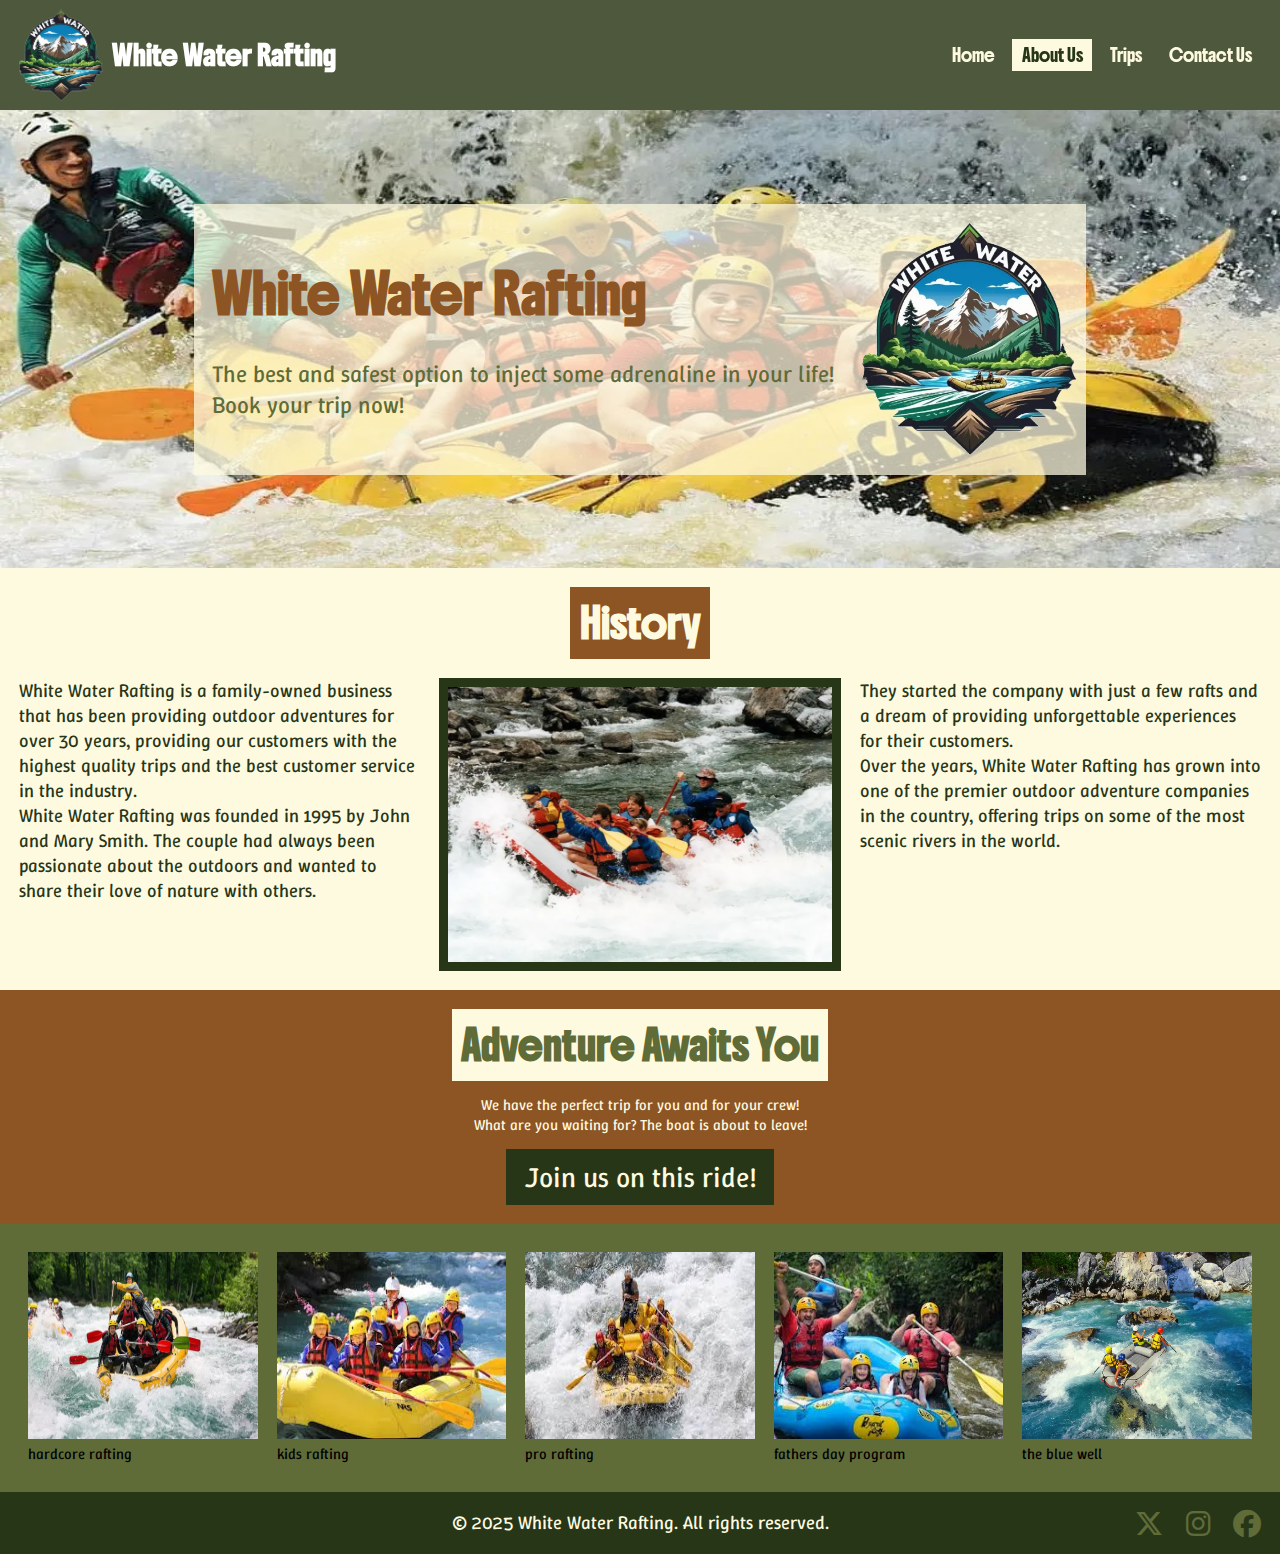
==== wwr/about.html @ 1c74c8d3 "added figure tag and changed css" ====
<!DOCTYPE html>
<html lang="en-US">

<head>
    <meta charset="UTF-8">
    <meta name="viewport" content="width=device-width, initial-scale=1.0">
    <title>About Us | White Water Rafting</title>

    <meta name="description" content="White Water Rafting company history.">
    <meta name="author" content="João Guilherme Aguiar Moreira">


    <link rel="preconnect" href="https://fonts.googleapis.com">
    <link rel="preconnect" href="https://fonts.gstatic.com" crossorigin>
    <link href="https://fonts.googleapis.com/css2?family=Boldonse&display=swap" rel="stylesheet">
    <link
        href="https://fonts.googleapis.com/css2?family=Boldonse&family=Winky+Sans:ital,wght@0,300..900;1,300..900&display=swap"
        rel="stylesheet">

    <link rel="stylesheet" href="https://cdnjs.cloudflare.com/ajax/libs/font-awesome/6.7.2/css/all.min.css" />

    <link rel="stylesheet" href="styles/rafting.css">
    <!-- <link rel="stylesheet" href="styles/style.css"> -->
</head>

<body>
    <header>
        <img src="./images/logo.webp" alt="White Water Rafting company logo" class="logo">
        <h1>White Water Rafting</h1>

        <nav>
            <a href="index.html">Home</a>
            <a href="about.html" class="active">About Us</a>
            <a href="trips.html">Trips</a>
            <a href="contact.html">Contact Us</a>
        </nav>
    </header>

    <main>
        <div id="hero">

            <img src="./images/hero.jpg" alt="White Water Rafting company logo">

            <div>
                <article>
                    <h2>White Water Rafting</h2>
                    <p>The best and safest option to inject some adrenaline in your life! <br> Book your trip now!</p>
                    <img src="./images/logo.webp" alt="White Water Rafting company logo">
                </article>
            </div>
        </div>

        <section id="history">
            <h2>History</h2>

            <p>White Water Rafting is a family-owned business that has been providing outdoor adventures for over
                30 years, providing our customers with the highest quality trips and the best customer service in
                the industry. <br>
                White Water Rafting was founded in 1995 by John and Mary Smith. The couple had always been
                passionate about the outdoors and wanted to share their love of nature with others.
            </p>
            <img src="./images/rafting_1995.webp" alt="First ride of the company.">
            <p>They started the company with just a few rafts and a dream of providing unforgettable experiences for
                their customers. <br>Over the years, White Water Rafting has grown into one of the premier outdoor
                adventure companies in the country, offering trips on some of the most scenic rivers in the world.</p>

        </section>

        <section id="cta">
            <div id="text">
                <h3>Adventure Awaits You</h3>
                <p>We have the perfect trip for you and for your crew! <br>
                    What are you waiting for? The boat is about to leave!
                </p>

                <button>Join us on this ride! </button>
            </div>

            <div id="images">
                <figure>
                    <img src="./images/rafting-01.webp" alt="hardcore rafting">
                    <figcaption>hardcore rafting</figcaption>
                </figure>

                <figure>
                    <img src="./images/rafting-02.webp" alt="kids rafting">
                    <figcaption>kids rafting</figcaption>
                </figure>

                <figure>
                    <img src="./images/rafting-03.jpg" alt="pro rafting">
                    <figcaption>pro rafting</figcaption>
                </figure>

                <figure>
                    <img src="./images/rafting-04.jpg" alt="fathers day program">
                    <figcaption>fathers day program</figcaption>
                </figure>
                
                <figure>
                    <img src="./images/rafting-05.jpg" alt="the blue well">
                    <figcaption>the blue well</figcaption>
                </figure>
            </div>

        </section>
    </main>

    <footer>
        <p>&copy; 2025 White Water Rafting. All rights reserved.</p>

        <ul id="social-media">
            <li>
                <a href="https://x.com">
                    <i class="fa-brands fa-x-twitter"></i>
                </a>
            </li>

            <li>
                <a href="https://instagram.com">
                    <i class="fa-brands fa-instagram"></i>
                </a>
            </li>

            <li>
                <a href="https://facebook.com">
                    <i class="fa-brands fa-facebook"></i>
                </a>
            </li>
        </ul>
    </footer>
</body>

</html>
---- wwr/styles/rafting.css ----
:root {
    --white-not-so: #fefae0;
    --white-not-so-opaque: #fefae0bd;
    --navy-green: #283618;
    --navy-green-opaque: #283618d2;
    --secondary-green: #606C38;
    --brown: #8d5524;
    --secondary-brown: #bc6c25
}

h2,
h3,
header a,
header h1 {
    font-family: boldonse
}

header a.active,
header a:hover,
section#history {
    color: var(--navy-green)
}

#cta h3,
section#history h2 {
    padding: 1rem;
    font-size: 3rem;
    text-align: center
}

#cta h3,
body,
header a.active,
header a:hover {
    background-color: var(--white-not-so)
}

#cta button:hover,
#cta div#images {
    background-color: var(--secondary-green)
}

#cta button,
footer {
    background-color: var(--navy-green);
    color: var(--white-not-so)
}

#cta div p,
#cta h3,
footer,
section#cta #text {
    text-align: center
}

div#hero,
footer {
    position: relative
}

#cta h3,
#social-media li i,
div#hero article p {
    color: var(--secondary-green)
}

#cta button,
#cta div p,
#social-media li i:hover,
footer,
header a,
section#cta #text,
section#history h2 {
    color: var(--white-not-so)
}

html {
    font-size: .73vw
}

header h1,
p {
    font-size: 2rem
}

* {
    margin: 0;
    padding: 0;
    box-sizing: border-box;
    font-size: 1.6rem;
    font-family: "Winky sans", sans-serif
}

a {
    text-decoration: none;
    color: inherit
}

ul {
    list-style: none
}

header {
    position: sticky;
    top: 0;
    width: 100%;
    background-color: var(--navy-green-opaque);
    padding: 1rem 2rem;
    z-index: 99;
    display: grid;
    gap: 1rem;
    grid-template-columns: 9.0rem 1fr 1fr;
    align-items: center
}

header img {
    width: 100%
}

header h1 {
    color: #fff
}

header nav {
    justify-self: end;
    display: flex;
    gap: .9rem
}

header a {
    padding: .5rem 1rem;
    transition: .3s;
    font-size: 1.3rem
}

div#hero {
    height: 49rem;
    display: flex;
    align-items: center;
    justify-content: center
}

div#hero>img {
    position: absolute;
    left: 0;
    top: 0;
    width: 100%;
    height: 100%
}

div#hero div {
    z-index: 1;
    padding: 2rem;
    background-color: var(--white-not-so-opaque)
}

div#hero div h2 {
    font-size: 4rem;
    align-self: end;
    color: var(--brown)
}

div#hero article {
    width: 100%;
    color: var(--brown);
    display: grid;
    justify-content: center;
    grid-template-columns: 1fr 22.0rem;
    gap: 3rem
}

div#hero article h1,
div#hero article p {
    grid-column-start: 1
}

div#hero article p {
    font-size: 2.5rem
}

div#hero article img {
    grid-column-start: 2;
    grid-row: 1/3;
    height: 25rem
}

section#history {
    display: grid;
    grid-template-columns: repeat(3, 1fr);
    padding: 2rem;
    gap: 2rem
}

section#history h2 {
    justify-self: center;
    background-color: var(--brown);
    width: fit-content;
    grid-column: 1/4
}

section#history img {
    background-color: #283618;
    padding: 1rem;
    width: 100%
}

section#cta #text {
    padding: 2rem;
    background-color: var(--brown)
}

#cta h3 {
    display: inline-block
}

#cta p {
    font-size: 2.5rem;
    margin: 1.5rem 0
}

#cta button {
    padding: 1rem 2rem;
    border: none;
    font-size: 3rem;
    cursor: pointer;
    transition: .3s
}

#cta div#images {
    padding: 3rem;
    display: grid;
    grid-template-columns: repeat(5, 1fr);
    gap: 0 2rem
}

#cta div img {
    width: 100%;
    height: 20rem
}

#cta div p {
    font-size: 1.6rem
}

footer {
    padding: 2rem
}

footer #social-media {
    position: absolute;
    right: 0;
    top: 2rem
}

#social-media li {
    display: inline-block;
    margin-right: 2rem
}

#social-media li i {
    font-size: 3rem;
    transition: .3s
}
---- wwr/styles/style.css ----
:root {
    --white-not-so: #fefae0;
    --white-not-so-opaque: #fefae0bd;

    --navy-green: #283618;
    --navy-green-opaque: #283618d2;
    --secondary-green: #606C38;

    --brown: #8d5524;
    --secondary-brown: #bc6c25;
}

html {
    font-size: 0.73vw;
}

* {
    margin: 0;
    padding: 0;
    box-sizing: border-box;
    font-size: 1.6rem;
    font-family: "Winky sans", sans-serif;
}

a {
    text-decoration: none;
    color: inherit;
}

ul {
    list-style: none;
}

h2{
    font-family: boldonse;
}

h3 {
    font-family: boldonse;
}

p {
    font-size: 2.0rem;
}

body {
    background-color: var(--white-not-so);
}

header {
    position: sticky;
    top: 0;
    width: 100%;
    background-color: var(--navy-green-opaque);
    padding: 1.0rem 2.0rem;
    z-index: 99;

    display: grid;
    gap: 1.0rem;
    grid-template-columns: 9.0rem 1fr 1fr;

    align-items: center;
}

header img {
    width: 100%;
}

header h1 {
    font-family: boldonse;
    font-size: 2.0rem;
    color: white;
}

header nav {
    justify-self: end;
    display: flex;
    gap: .9rem;
}

header


a {
    padding: .5rem 1.0rem;
    color: var(--white-not-so);
    transition: .3s;
    font-size: 1.3rem;
    font-family: boldonse;
}

header a:hover,
header a.active {
    background-color: var(--white-not-so);
    color: var(--navy-green);
}

div#hero {
    height: 49rem;
    position: relative;

    display: flex;
    align-items: center;
    justify-content: center;
}

div#hero>img {
    position: absolute;
    left: 0;
    top: 0;
    width: 100%;
    height: 100%;
}

div#hero div {
    z-index: 1;
    padding: 2.0rem;

    background-color: var(--white-not-so-opaque);
}

div#hero div h2 {
    font-size: 4.0rem;
    align-self:end;
    color: var(--brown);
}

div#hero article {
    width: 100%;
    color: var(--brown);

    display: grid;
    justify-content: center;
    grid-template-columns: 1fr 22.0rem;
    gap: 3.0rem;
}

div#hero article h1,
div#hero article p {
    grid-column-start: 1;
}

div#hero article p {
    font-size: 2.5rem;
    color: var(--secondary-green);
}

div#hero article img {
    grid-column-start: 2;
    grid-row: 1/3;
    height: 25.0rem;
}


section#history{
    display: grid;
    grid-template-columns: repeat(3, 1fr);
    padding: 2.0rem;
    gap: 2.0rem;
}

section#history h2{
    justify-self: center;
    background-color: var(--brown);
    padding: 1.0rem;
    width: fit-content;
    text-align: center;
    font-size: 3.0rem;
    color: var(--white-not-so);
    grid-column: 1/4;
}

section#history{
    color: var(--navy-green);
}

section#history img{
    background-color: #283618;
    padding: 1.0rem;
    width: 100%;
}

section#cta #text {
    padding: 2.0rem;
    background-color: var(--brown);
    color: var(--white-not-so);
    text-align: center;
}

#cta h3 {
    padding: 1.0rem;
    font-size: 3.0rem;
    background-color: var(--white-not-so);
    display: inline-block;
    color: var(--secondary-green);
    text-align: center;
}

#cta p {
    font-size: 2.5rem;
    margin: 1.5rem 0;
}

#cta button {
    background-color: var(--navy-green);

    color: var(--white-not-so);
    padding: 1.0rem 2.0rem;
    border: none;
    font-size: 3rem;
    cursor: pointer;
    transition: .3s;
}

#cta button:hover {
    background-color: var(--secondary-green);
}

#cta div#images {
    background-color: var(--secondary-green);
    padding: 3.0rem ;
    display: grid;
    grid-template-columns: repeat(5, 1fr);
    gap: 0 2.0rem;
}

#cta div img {
    width: 100%;
    height: 20.0rem;
}

#cta div figcaption{
    text-align: center;
    color: var(--white-not-so);
}

footer {
    background-color: var(--navy-green);
    color: var(--white-not-so);
    padding: 2.0rem;
    text-align: center;
    position: relative;
}


footer #social-media {
    position: absolute;
    right: 0;
    top: 2.0rem;

}

#social-media li {
    display: inline-block;
    margin-right: 2.0rem;

}

#social-media li i {
    font-size: 3.0rem;
    color: var(--secondary-green);
    transition: .3s;
}

#social-media li i:hover {
    color: var(--white-not-so);
}
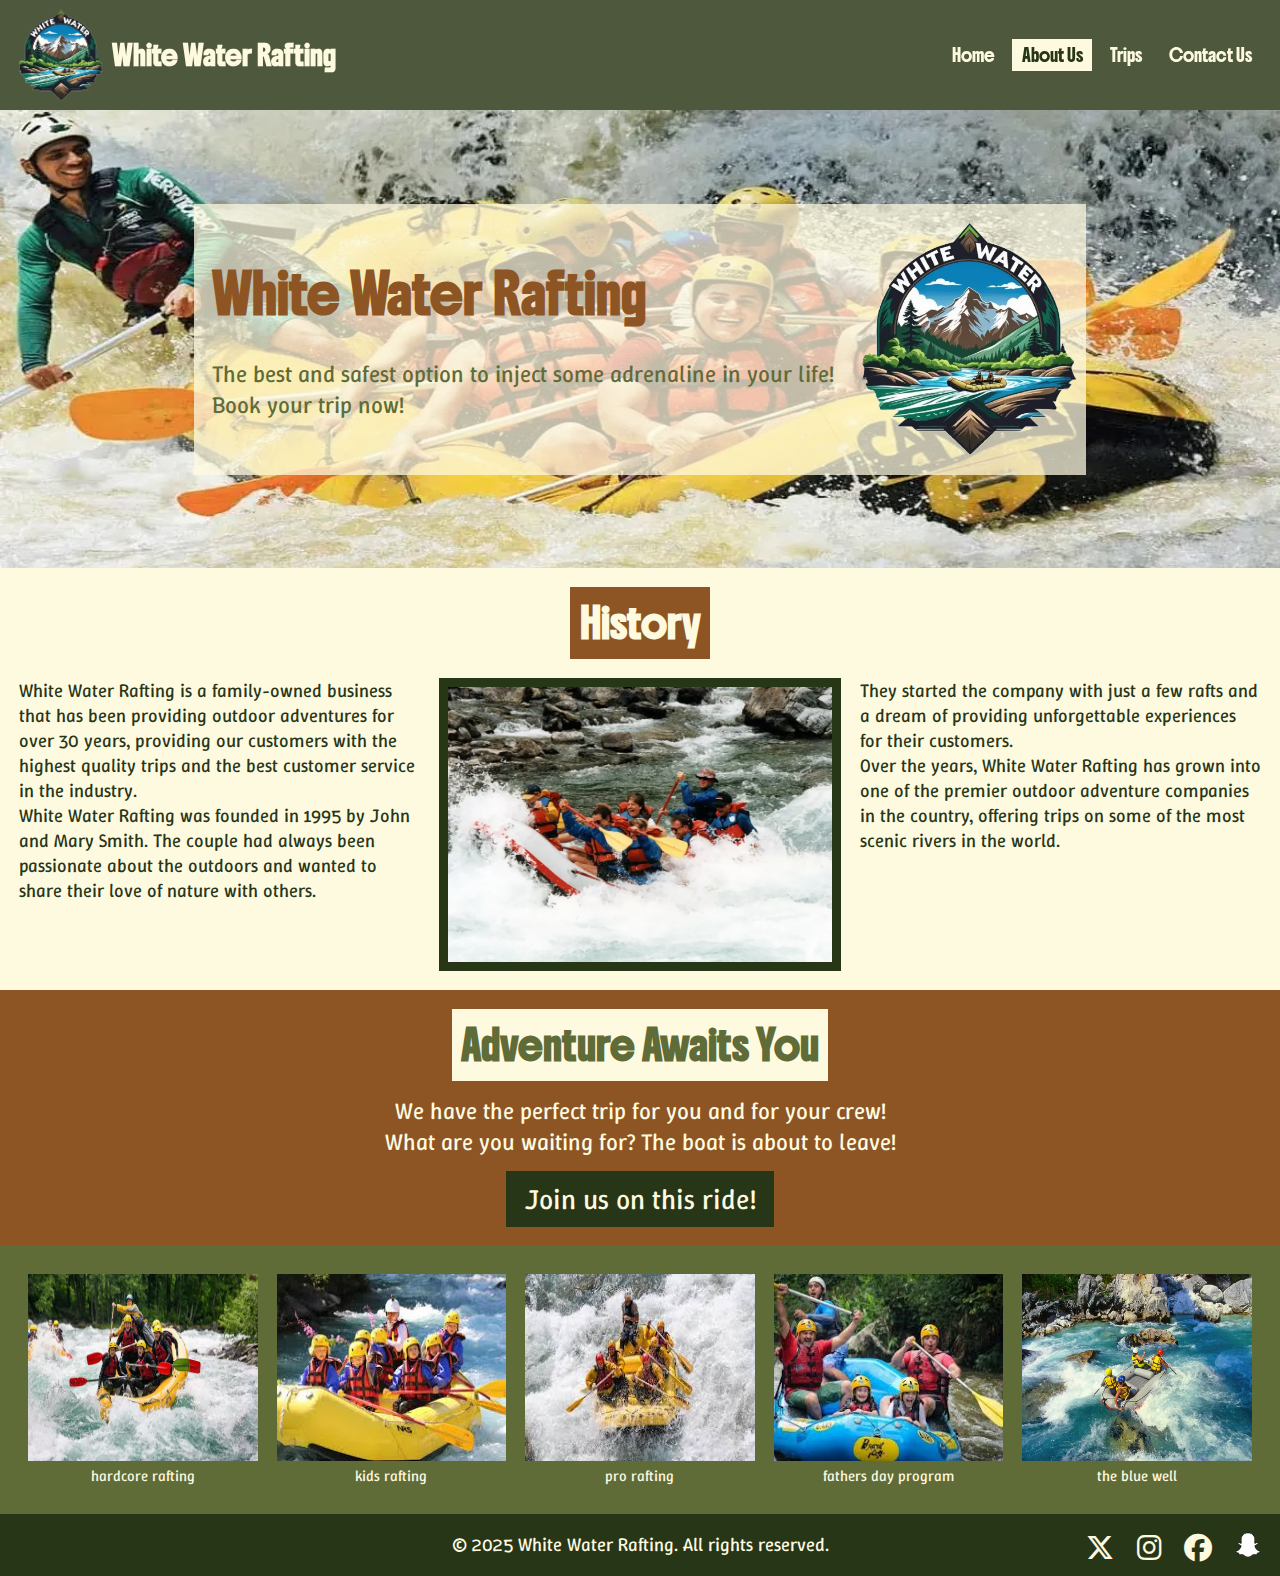
==== commit 1f0c0e6a: "added one more social media icon" ====
--- a/wwr/about.html
+++ b/wwr/about.html
@@ -111,20 +111,26 @@
 
         <ul id="social-media">
             <li>
-                <a href="https://x.com">
+                <a href="https://x.com" alt="x.com">
                     <i class="fa-brands fa-x-twitter"></i>
                 </a>
             </li>
 
             <li>
-                <a href="https://instagram.com">
+                <a href="https://instagram.com" alt="instagram.com">
                     <i class="fa-brands fa-instagram"></i>
                 </a>
             </li>
 
             <li>
-                <a href="https://facebook.com">
+                <a href="https://facebook.com" alt="facebook.com">
                     <i class="fa-brands fa-facebook"></i>
+                </a>
+            </li>
+
+            <li>
+                <a href="https://snapchat.com" alt="snapchat.com">
+                    <img src="./images/snapchat.svg" alt="snapchat icon" >
                 </a>
             </li>
         </ul>
--- a/wwr/styles/rafting.css
+++ b/wwr/styles/rafting.css
@@ -1,3 +1,85 @@
+#cta h3,
+#social-media li {
+    display: inline-block
+}
+
+h2,
+h3,
+header a,
+header h1 {
+    font-family: boldonse
+}
+
+header a.active,
+header a:hover,
+section#history {
+    color: var(--navy-green)
+}
+
+#cta button,
+#cta div figcaption,
+footer,
+header a,
+section#cta #text,
+section#history h2,
+header h1 {
+    color: var(--white-not-so)
+}
+
+
+#cta h3,
+section#history h2,
+#cta button,
+#social-media li i {
+    font-size: 3rem;
+}
+
+#cta h3,
+section#history h2,
+section#history img {
+    padding: 1rem;
+}
+
+#cta h3,
+body,
+header a.active,
+header a:hover {
+    background-color: var(--white-not-so)
+}
+
+
+
+#cta button,
+footer,
+section#history img {
+    background-color: var(--navy-green);
+}
+
+#cta div figcaption,
+#cta h3,
+footer,
+section#cta #text,
+#cta h3,
+section#history h2 {
+    text-align: center
+}
+
+div#hero,
+footer {
+    position: relative
+}
+
+#cta h3,
+div#hero article p,
+#cta button:hover,
+#cta div#images {
+    color: var(--secondary-green)
+}
+
+#cta div#images {
+    background-color: var(--secondary-green)
+}
+
 :root {
     --white-not-so: #fefae0;
     --white-not-so-opaque: #fefae0bd;
@@ -8,72 +90,6 @@
     --secondary-brown: #bc6c25
 }
 
-h2,
-h3,
-header a,
-header h1 {
-    font-family: boldonse
-}
-
-header a.active,
-header a:hover,
-section#history {
-    color: var(--navy-green)
-}
-
-#cta h3,
-section#history h2 {
-    padding: 1rem;
-    font-size: 3rem;
-    text-align: center
-}
-
-#cta h3,
-body,
-header a.active,
-header a:hover {
-    background-color: var(--white-not-so)
-}
-
-#cta button:hover,
-#cta div#images {
-    background-color: var(--secondary-green)
-}
-
-#cta button,
-footer {
-    background-color: var(--navy-green);
-    color: var(--white-not-so)
-}
-
-#cta div p,
-#cta h3,
-footer,
-section#cta #text {
-    text-align: center
-}
-
-div#hero,
-footer {
-    position: relative
-}
-
-#cta h3,
-#social-media li i,
-div#hero article p {
-    color: var(--secondary-green)
-}
-
-#cta button,
-#cta div p,
-#social-media li i:hover,
-footer,
-header a,
-section#cta #text,
-section#history h2 {
-    color: var(--white-not-so)
-}
-
 html {
     font-size: .73vw
 }
@@ -100,71 +116,79 @@
     list-style: none
 }
 
+header,
+div#hero>img {
+    top: 0;
+}
+
 header {
     position: sticky;
-    top: 0;
-    width: 100%;
     background-color: var(--navy-green-opaque);
-    padding: 1rem 2rem;
     z-index: 99;
-    display: grid;
     gap: 1rem;
     grid-template-columns: 9.0rem 1fr 1fr;
-    align-items: center
-}
-
-header img {
-    width: 100%
-}
-
-header h1 {
-    color: #fff
+}
+
+div#hero,
+header nav {
+    display: flex;
 }
 
 header nav {
     justify-self: end;
-    display: flex;
     gap: .9rem
 }
 
 header a {
     padding: .5rem 1rem;
-    transition: .3s;
     font-size: 1.3rem
+}
+
+header,
+div#hero {
+    align-items: center;
+}
+
+div#hero article,
+div#hero {
+    justify-content: center
 }
 
 div#hero {
     height: 49rem;
-    display: flex;
-    align-items: center;
-    justify-content: center
-}
-
+}
+
+footer #social-media,
 div#hero>img {
     position: absolute;
+}
+
+div#hero>img {
     left: 0;
-    top: 0;
-    width: 100%;
     height: 100%
 }
 
 div#hero div {
     z-index: 1;
-    padding: 2rem;
     background-color: var(--white-not-so-opaque)
 }
 
 div#hero div h2 {
     font-size: 4rem;
     align-self: end;
-    color: var(--brown)
-}
-
+}
+
+#cta p,
+div#hero article p {
+    font-size: 2.5rem
+}
+
+div#hero div h2,
 div#hero article {
-    width: 100%;
     color: var(--brown);
-    display: grid;
-    justify-content: center;
+}
+
+div#hero article {
     grid-template-columns: 1fr 22.0rem;
     gap: 3rem
 }
@@ -172,10 +196,6 @@
 div#hero article h1,
 div#hero article p {
     grid-column-start: 1
-}
-
-div#hero article p {
-    font-size: 2.5rem
 }
 
 div#hero article img {
@@ -185,79 +205,85 @@
 }
 
 section#history {
-    display: grid;
     grid-template-columns: repeat(3, 1fr);
-    padding: 2rem;
     gap: 2rem
 }
 
 section#history h2 {
     justify-self: center;
-    background-color: var(--brown);
     width: fit-content;
     grid-column: 1/4
 }
 
-section#history img {
-    background-color: #283618;
-    padding: 1rem;
-    width: 100%
-}
-
+
+
+section#history h2,
 section#cta #text {
-    padding: 2rem;
     background-color: var(--brown)
 }
 
-#cta h3 {
-    display: inline-block
-}
-
 #cta p {
-    font-size: 2.5rem;
     margin: 1.5rem 0
 }
 
+#cta button,
+#social-media li i,
+header a {
+    transition: .3s
+}
+
+header,
 #cta button {
     padding: 1rem 2rem;
+}
+
+#cta button {
     border: none;
-    font-size: 3rem;
-    cursor: pointer;
-    transition: .3s
+    cursor: pointer
 }
 
 #cta div#images {
     padding: 3rem;
-    display: grid;
     grid-template-columns: repeat(5, 1fr);
     gap: 0 2rem
 }
 
+header,
+div#hero article,
+section#history,
+#cta div#images {
+    display: grid;
+}
+
+header img,
+section#history img,
+header,
+div#hero>img,
+div#hero article,
 #cta div img {
     width: 100%;
+}
+
+#cta div img {
     height: 20rem
 }
 
-#cta div p {
-    font-size: 1.6rem
-}
-
-footer {
+footer,
+div#hero div,
+section#history,
+section#cta #text {
     padding: 2rem
 }
 
 footer #social-media {
-    position: absolute;
     right: 0;
     top: 2rem
 }
 
 #social-media li {
-    display: inline-block;
-    margin-right: 2rem
-}
-
-#social-media li i {
-    font-size: 3rem;
-    transition: .3s
+    margin-right: 2rem;
+}
+
+li a img{
+    height: 2.8rem;
 }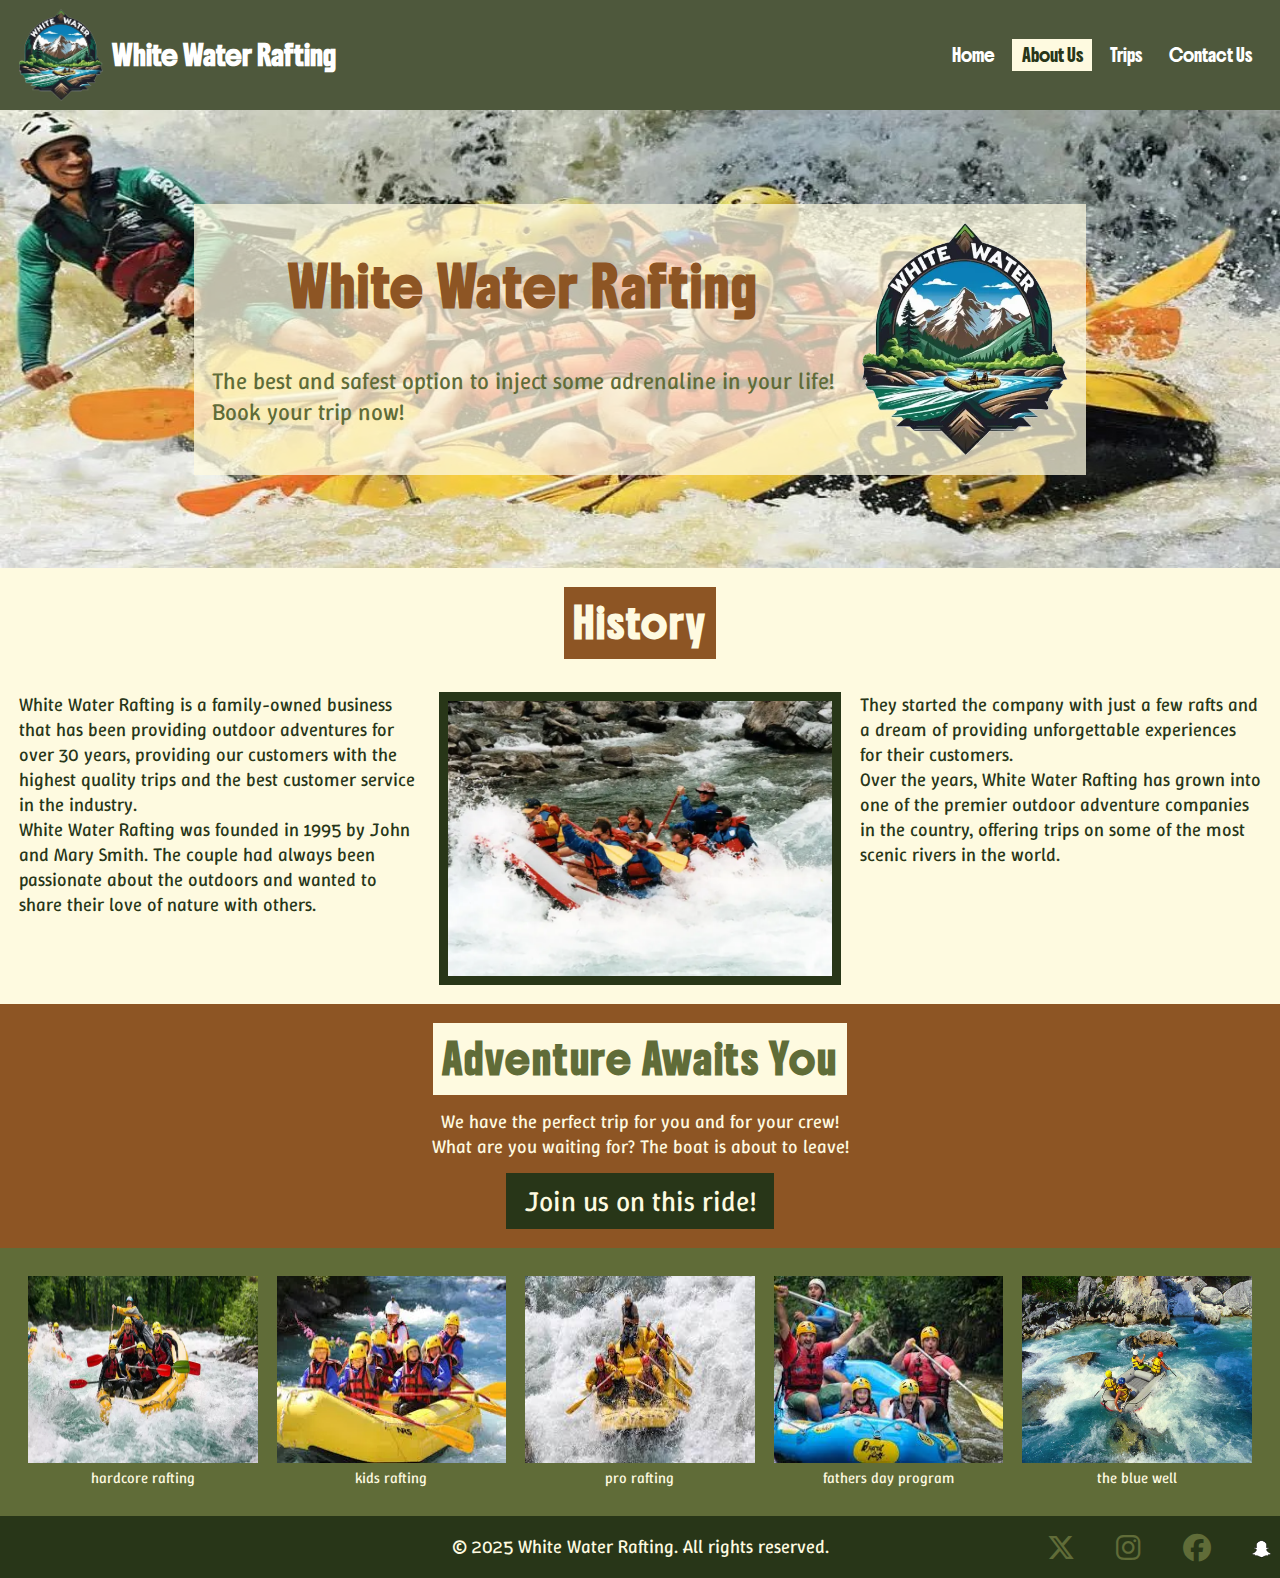
==== commit 709b5411: "Adding contact-us page and splitting css" ====
--- a/wwr/about.html
+++ b/wwr/about.html
@@ -19,8 +19,8 @@
 
     <link rel="stylesheet" href="https://cdnjs.cloudflare.com/ajax/libs/font-awesome/6.7.2/css/all.min.css" />
 
+    <link rel="stylesheet" href="styles/shared.css">
     <link rel="stylesheet" href="styles/rafting.css">
-    <!-- <link rel="stylesheet" href="styles/style.css"> -->
 </head>
 
 <body>
@@ -111,25 +111,25 @@
 
         <ul id="social-media">
             <li>
-                <a href="https://x.com" alt="x.com">
+                <a href="https://x.com">
                     <i class="fa-brands fa-x-twitter"></i>
                 </a>
             </li>
 
             <li>
-                <a href="https://instagram.com" alt="instagram.com">
+                <a href="https://instagram.com">
                     <i class="fa-brands fa-instagram"></i>
                 </a>
             </li>
 
             <li>
-                <a href="https://facebook.com" alt="facebook.com">
+                <a href="https://facebook.com">
                     <i class="fa-brands fa-facebook"></i>
                 </a>
             </li>
 
             <li>
-                <a href="https://snapchat.com" alt="snapchat.com">
+                <a href="https://snapchat.com">
                     <img src="./images/snapchat.svg" alt="snapchat icon" >
                 </a>
             </li>
--- a/wwr/styles/shared.css
+++ b/wwr/styles/shared.css
@@ -0,0 +1,130 @@
+:root {
+    --white-not-so: #fefae0;
+    --white-not-so-opaque: #fefae0bd;
+
+    --navy-green: #283618;
+    --navy-green-opaque: #283618d2;
+    --secondary-green: #606C38;
+
+    --brown: #8d5524;
+    --secondary-brown: #bc6c25;
+}
+
+html {
+    font-size: 0.73vw;
+}
+
+* {
+    margin: 0;
+    padding: 0;
+    box-sizing: border-box;
+    font-size: 1.6rem;
+    font-family: "Winky sans", sans-serif;
+}
+
+a {
+    padding: .5rem 1.0rem;
+    color: var(--white-not-so);
+    transition: .3s;
+    font-size: 1.3rem;
+    font-family: boldonse;
+    text-decoration: none;
+    color: inherit;
+}
+
+ul {
+    list-style: none;
+}
+
+h2,
+h3 {
+    font-family: boldonse;
+    color: var(--white-not-so);
+    letter-spacing: .2rem;
+}
+
+h2 {
+    text-align: center;
+    margin-bottom: 1.5rem;
+}
+
+p {
+    font-size: 2.0rem;
+}
+
+body {
+    background-color: var(--white-not-so);
+}
+
+/* ::::::::::::::::::::::::::::: HEADER ::::::::::::::::::::::::::::: */
+
+
+header {
+    top: 0;
+    width: 100%;
+    background-color: var(--navy-green-opaque);
+    padding: 1.0rem 2.0rem;
+    z-index: 99;
+
+    display: grid;
+    align-items: center;
+    gap: 1.0rem;
+    grid-template-columns: 9.0rem 1fr 1fr;
+}
+
+header img {
+    width: 100%;
+}
+
+header h1 {
+    font-family: boldonse;
+    font-size: 2.0rem;
+    color: white;
+}
+
+header nav {
+    justify-self: end;
+    display: flex;
+    gap: .9rem;
+    color: #fff;
+}
+
+header a:hover,
+header a.active {
+    background-color: var(--white-not-so);
+    color: var(--navy-green);
+}
+
+
+/* ::::::::::::::::::::::::::::: FOOTER ::::::::::::::::::::::::::::: */
+
+
+footer {
+    background-color: var(--navy-green);
+    color: var(--white-not-so);
+    padding: 2.0rem;
+    text-align: center;
+    position: relative;
+}
+
+
+footer #social-media {
+    position: absolute;
+    right: 0;
+    top: 2.0rem;
+}
+
+#social-media li {
+    display: inline-block;
+    margin-right: 2.0rem;
+}
+
+#social-media li i {
+    font-size: 3.0rem;
+    color: var(--secondary-green);
+    transition: .3s;
+}
+
+#social-media li i:hover {
+    color: var(--white-not-so);
+}--- a/wwr/styles/rafting.css
+++ b/wwr/styles/rafting.css
@@ -1,289 +1,146 @@
-#cta h3,
-#social-media li {
-    display: inline-block
-}
-
-h2,
-h3,
-header a,
-header h1 {
-    font-family: boldonse
-}
-
-header a.active,
-header a:hover,
-section#history {
-    color: var(--navy-green)
-}
-
-#cta button,
-#cta div figcaption,
-footer,
-header a,
-section#cta #text,
-section#history h2,
-header h1 {
-    color: var(--white-not-so)
-}
-
-
-#cta h3,
-section#history h2,
-#cta button,
-#social-media li i {
-    font-size: 3rem;
-}
-
-#cta h3,
-section#history h2,
-section#history img {
-    padding: 1rem;
-}
-
-#cta h3,
-body,
-header a.active,
-header a:hover {
-    background-color: var(--white-not-so)
-}
-
-
-
-#cta button,
-footer,
-section#history img {
-    background-color: var(--navy-green);
-}
-
-#cta div figcaption,
-#cta h3,
-footer,
-section#cta #text,
-#cta h3,
-section#history h2 {
-    text-align: center
-}
-
-div#hero,
-footer {
-    position: relative
-}
-
-#cta h3,
-div#hero article p,
-#cta button:hover,
-#cta div#images {
-    color: var(--secondary-green)
-}
-
-#cta div#images {
-    background-color: var(--secondary-green)
-}
-
-:root {
-    --white-not-so: #fefae0;
-    --white-not-so-opaque: #fefae0bd;
-    --navy-green: #283618;
-    --navy-green-opaque: #283618d2;
-    --secondary-green: #606C38;
-    --brown: #8d5524;
-    --secondary-brown: #bc6c25
-}
-
-html {
-    font-size: .73vw
-}
-
-header h1,
-p {
-    font-size: 2rem
-}
-
-* {
-    margin: 0;
-    padding: 0;
-    box-sizing: border-box;
-    font-size: 1.6rem;
-    font-family: "Winky sans", sans-serif
-}
-
-a {
-    text-decoration: none;
-    color: inherit
-}
-
-ul {
-    list-style: none
-}
-
-header,
-div#hero>img {
-    top: 0;
-}
-
-header {
-    position: sticky;
-    background-color: var(--navy-green-opaque);
-    z-index: 99;
-    gap: 1rem;
-    grid-template-columns: 9.0rem 1fr 1fr;
-}
-
-div#hero,
-header nav {
+div#hero {
     display: flex;
-}
-
-header nav {
-    justify-self: end;
-    gap: .9rem
-}
-
-header a {
-    padding: .5rem 1rem;
-    font-size: 1.3rem
-}
-
-header,
-div#hero {
+    height: 49rem;
     align-items: center;
-}
-
-div#hero article,
-div#hero {
-    justify-content: center
-}
-
-div#hero {
-    height: 49rem;
-}
-
-footer #social-media,
-div#hero>img {
-    position: absolute;
+    justify-content: center;
+    position: relative;
 }
 
 div#hero>img {
+    position: absolute;
     left: 0;
-    height: 100%
+    height: 100%;
+    top: 0;
+    width: 100%;
 }
 
 div#hero div {
     z-index: 1;
-    background-color: var(--white-not-so-opaque)
+    background-color: var(--white-not-so-opaque);
+    padding: 2rem;
 }
 
 div#hero div h2 {
     font-size: 4rem;
     align-self: end;
-}
-
-#cta p,
-div#hero article p {
-    font-size: 2.5rem
-}
-
-div#hero div h2,
-div#hero article {
     color: var(--brown);
+    font-family: boldonse;
 }
 
 div#hero article {
-    grid-template-columns: 1fr 22.0rem;
-    gap: 3rem
+    display: grid;
+    grid-template-columns: 1fr 22rem;
+    gap: 3rem;
+    justify-content: center;
 }
 
-div#hero article h1,
+div#hero article h1 {
+    grid-column-start: 1;
+}
+
 div#hero article p {
-    grid-column-start: 1
+    font-size: 2rem;
+    grid-column-start: 1;
+    font-size: 2.5rem;
+    color: var(--secondary-green);
 }
 
 div#hero article img {
     grid-column-start: 2;
-    grid-row: 1/3;
-    height: 25rem
+    grid-row: 1 / 3;
+    height: 25rem;
+    width: 100%;
+}
+
+div#hero div h2 {
+    color: var(--brown);
+    font-family: boldonse;
 }
 
 section#history {
+    display: grid;
     grid-template-columns: repeat(3, 1fr);
-    gap: 2rem
+    gap: 2rem;
+    padding: 2rem;
+    color: var(--navy-green);
+    background-color: var(--white-not-so);
 }
 
 section#history h2 {
+    font-family: boldonse;
+    grid-column: 1 / 4;
     justify-self: center;
     width: fit-content;
-    grid-column: 1/4
+    font-size: 3rem;
+    padding: 1rem;
+    background-color: var(--brown);
+    text-align: center;
+    color: var(--white-not-so);
+}
+
+section#history img {
+    padding: 1rem;
+    background-color: var(--navy-green);
+    width: 100%;
+}
+
+section#history p {
+    font-size: 2rem;
+}
+
+section#cta #text {
+    padding: 2rem;
+    background-color: var(--brown);
+    text-align: center;
+    color: var(--white-not-so);
 }
 
 
+#cta h3 {
+    display: inline-block;
+    font-family: boldonse;
+    font-size: 3rem;
+    padding: 1rem;
+    text-align: center;
+    background-color: var(--white-not-so);
+    color: var(--secondary-green);
+}
 
-section#history h2,
-section#cta #text {
-    background-color: var(--brown)
+
+#cta button:hover{
+    color: var(--secondary-green);
 }
 
 #cta p {
-    margin: 1.5rem 0
-}
-
-#cta button,
-#social-media li i,
-header a {
-    transition: .3s
-}
-
-header,
-#cta button {
-    padding: 1rem 2rem;
+    margin: 1.5rem 0;
+    font-size: 2.5rem;
+    font-size: 2rem;
 }
 
 #cta button {
+    padding: 1rem 2rem;
     border: none;
-    cursor: pointer
+    cursor: pointer;
+    background-color: var(--navy-green);
+    color: var(--white-not-so);
+    font-size: 3rem;
+    transition: .3s;
 }
 
 #cta div#images {
+    display: grid;
+    grid-template-columns: repeat(5, 1fr);
+    gap: 0 2rem;
     padding: 3rem;
-    grid-template-columns: repeat(5, 1fr);
-    gap: 0 2rem
+    background-color: var(--secondary-green);
 }
 
-header,
-div#hero article,
-section#history,
-#cta div#images {
-    display: grid;
-}
-
-header img,
-section#history img,
-header,
-div#hero>img,
-div#hero article,
 #cta div img {
+    height: 20rem;
     width: 100%;
 }
 
-#cta div img {
-    height: 20rem
+#cta div figcaption {
+    text-align: center;
+    color: var(--white-not-so);
 }
-
-footer,
-div#hero div,
-section#history,
-section#cta #text {
-    padding: 2rem
-}
-
-footer #social-media {
-    right: 0;
-    top: 2rem
-}
-
-#social-media li {
-    margin-right: 2rem;
-}
-
-li a img{
-    height: 2.8rem;
-}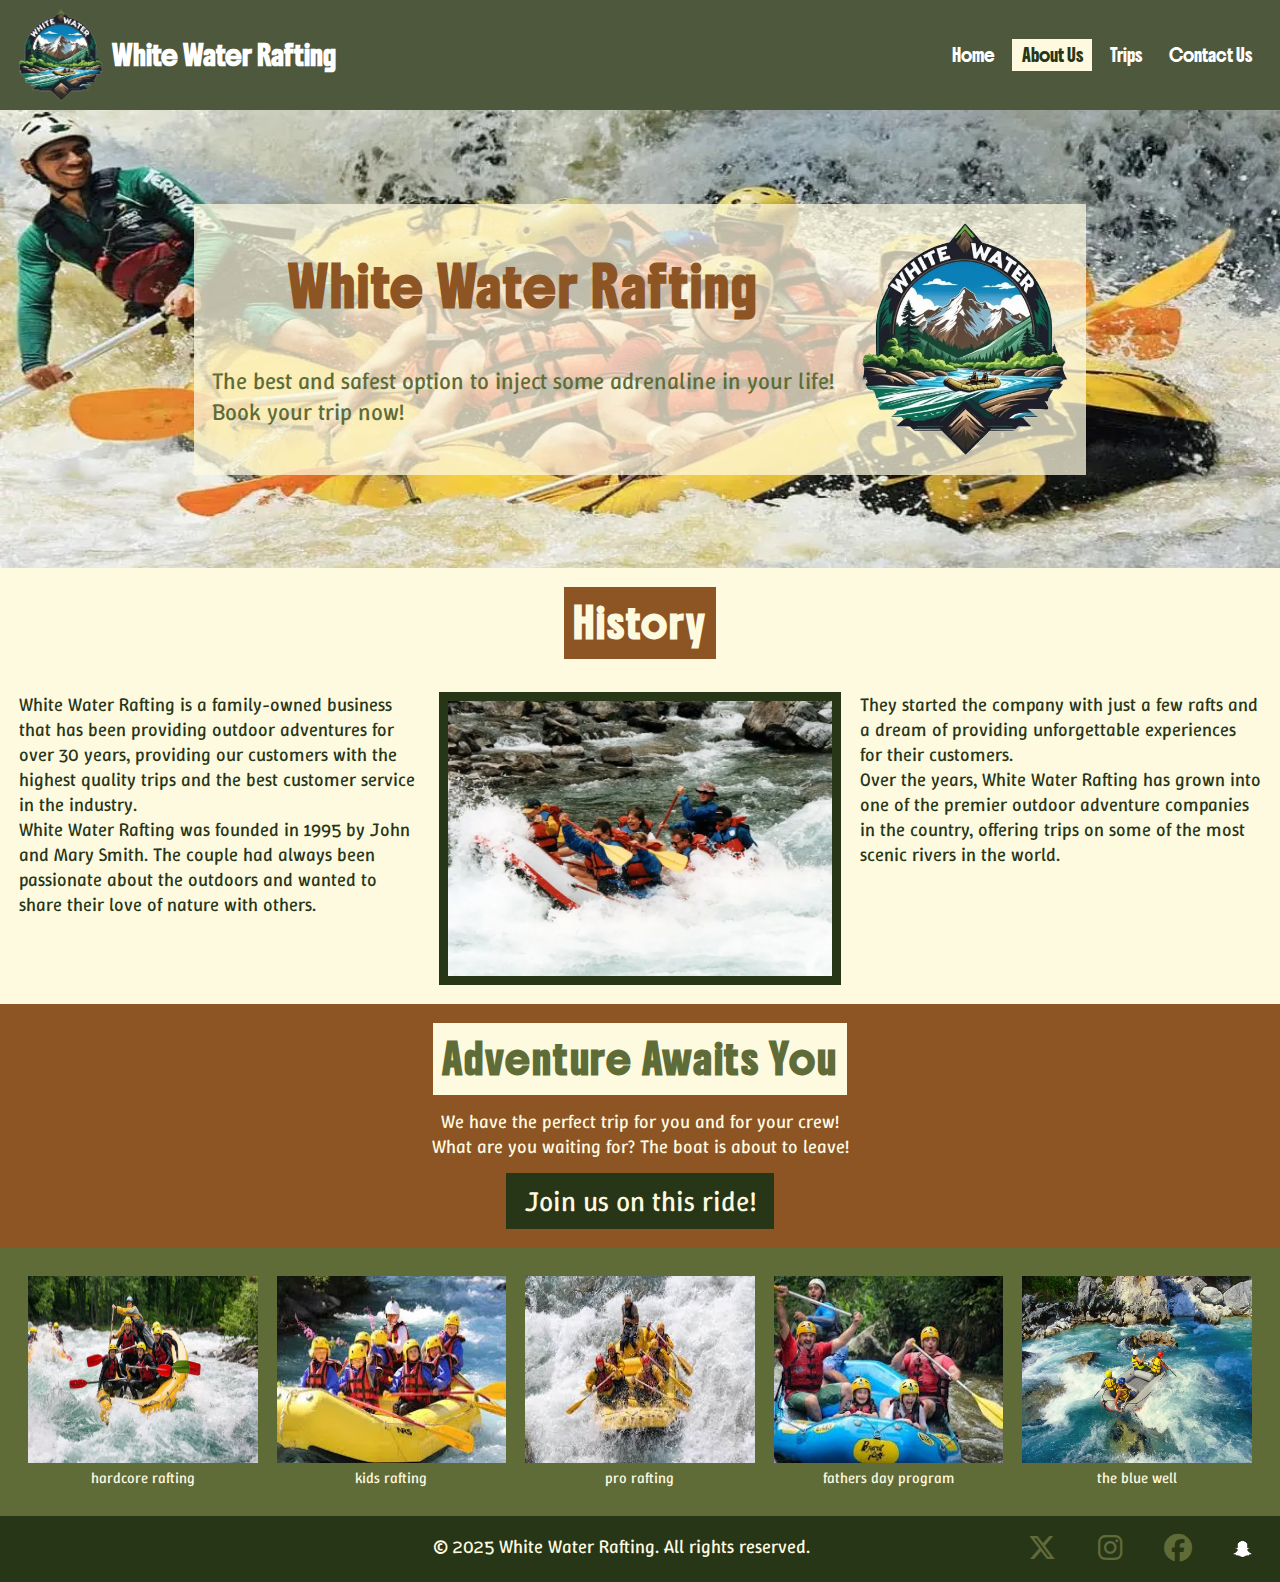
==== commit 1d7e08f9: "Enhanced the page" ====
--- a/wwr/about.html
+++ b/wwr/about.html
@@ -19,8 +19,8 @@
 
     <link rel="stylesheet" href="https://cdnjs.cloudflare.com/ajax/libs/font-awesome/6.7.2/css/all.min.css" />
 
-    <link rel="stylesheet" href="styles/shared.css">
     <link rel="stylesheet" href="styles/rafting.css">
+    <link rel="stylesheet" href="styles/about.css">
 </head>
 
 <body>
--- a/wwr/styles/rafting.css
+++ b/wwr/styles/rafting.css
@@ -1,146 +1,133 @@
-div#hero {
-    display: flex;
-    height: 49rem;
-    align-items: center;
-    justify-content: center;
-    position: relative;
+:root {
+    --white-not-so: #fefae0;
+    --white-not-so-opaque: #fefae0bd;
+
+    --navy-green: #283618;
+    --navy-green-opaque: #283618d2;
+    --secondary-green: #606C38;
+
+    --brown: #8d5524;
+    --secondary-brown: #bc6c25;
 }
 
-div#hero>img {
-    position: absolute;
-    left: 0;
-    height: 100%;
+html {
+    font-size: 0.73vw;
+}
+
+* {
+    margin: 0;
+    padding: 0;
+    box-sizing: border-box;
+    font-size: 1.6rem;
+    font-family: "Winky sans", sans-serif;
+}
+
+a {
+    padding: .5rem 1.0rem;
+    color: var(--white-not-so);
+    transition: .3s;
+    font-size: 1.3rem;
+    font-family: boldonse;
+    text-decoration: none;
+    color: inherit;
+}
+
+ul {
+    list-style: none;
+}
+
+h2,
+h3 {
+    font-family: boldonse;
+    color: var(--white-not-so);
+    letter-spacing: .2rem;
+}
+
+h2 {
+    text-align: center;
+    margin-bottom: 1.5rem;
+}
+
+p {
+    font-size: 2.0rem;
+}
+
+body {
+    background-color: var(--white-not-so);
+}
+
+/* ::::::::::::::::::::::::::::: HEADER ::::::::::::::::::::::::::::: */
+
+
+header {
     top: 0;
+    width: 100%;
+    background-color: var(--navy-green-opaque);
+    padding: 1.0rem 2.0rem;
+    z-index: 99;
+
+    display: grid;
+    align-items: center;
+    gap: 1.0rem;
+    grid-template-columns: 9.0rem 1fr 1fr;
+}
+
+header img {
     width: 100%;
 }
 
-div#hero div {
-    z-index: 1;
-    background-color: var(--white-not-so-opaque);
-    padding: 2rem;
+header h1 {
+    font-family: boldonse;
+    font-size: 2.0rem;
+    color: white;
 }
 
-div#hero div h2 {
-    font-size: 4rem;
-    align-self: end;
-    color: var(--brown);
-    font-family: boldonse;
+header nav {
+    justify-self: end;
+    display: flex;
+    gap: .9rem;
+    color: #fff;
 }
 
-div#hero article {
+header a:hover,
+header a.active {
+    background-color: var(--white-not-so);
+    color: var(--navy-green);
+}
+
+
+/* ::::::::::::::::::::::::::::: FOOTER ::::::::::::::::::::::::::::: */
+
+
+footer {
+    background-color: var(--navy-green);
+    color: var(--white-not-so);
+    padding: 2.0rem;
+
     display: grid;
-    grid-template-columns: 1fr 22rem;
-    gap: 3rem;
+    grid-template-columns: repeat(3,1fr);
     justify-content: center;
 }
 
-div#hero article h1 {
-    grid-column-start: 1;
+footer p{
+    grid-column: 2/3;
+    width: fit-content;
 }
 
-div#hero article p {
-    font-size: 2rem;
-    grid-column-start: 1;
-    font-size: 2.5rem;
-    color: var(--secondary-green);
+#social-media {
+    justify-self: end
+}
+#social-media li {
+    display: inline-block;
+    margin-right: 2.0rem;
 }
 
-div#hero article img {
-    grid-column-start: 2;
-    grid-row: 1 / 3;
-    height: 25rem;
-    width: 100%;
-}
-
-div#hero div h2 {
-    color: var(--brown);
-    font-family: boldonse;
-}
-
-section#history {
-    display: grid;
-    grid-template-columns: repeat(3, 1fr);
-    gap: 2rem;
-    padding: 2rem;
-    color: var(--navy-green);
-    background-color: var(--white-not-so);
-}
-
-section#history h2 {
-    font-family: boldonse;
-    grid-column: 1 / 4;
-    justify-self: center;
-    width: fit-content;
-    font-size: 3rem;
-    padding: 1rem;
-    background-color: var(--brown);
-    text-align: center;
-    color: var(--white-not-so);
-}
-
-section#history img {
-    padding: 1rem;
-    background-color: var(--navy-green);
-    width: 100%;
-}
-
-section#history p {
-    font-size: 2rem;
-}
-
-section#cta #text {
-    padding: 2rem;
-    background-color: var(--brown);
-    text-align: center;
-    color: var(--white-not-so);
-}
-
-
-#cta h3 {
-    display: inline-block;
-    font-family: boldonse;
-    font-size: 3rem;
-    padding: 1rem;
-    text-align: center;
-    background-color: var(--white-not-so);
+#social-media li i {
+    font-size: 3.0rem;
     color: var(--secondary-green);
-}
-
-
-#cta button:hover{
-    color: var(--secondary-green);
-}
-
-#cta p {
-    margin: 1.5rem 0;
-    font-size: 2.5rem;
-    font-size: 2rem;
-}
-
-#cta button {
-    padding: 1rem 2rem;
-    border: none;
-    cursor: pointer;
-    background-color: var(--navy-green);
-    color: var(--white-not-so);
-    font-size: 3rem;
     transition: .3s;
 }
 
-#cta div#images {
-    display: grid;
-    grid-template-columns: repeat(5, 1fr);
-    gap: 0 2rem;
-    padding: 3rem;
-    background-color: var(--secondary-green);
-}
-
-#cta div img {
-    height: 20rem;
-    width: 100%;
-}
-
-#cta div figcaption {
-    text-align: center;
+#social-media li i:hover {
     color: var(--white-not-so);
-}
+}--- a/wwr/styles/about.css
+++ b/wwr/styles/about.css
@@ -0,0 +1,146 @@
+div#hero {
+    display: flex;
+    height: 49rem;
+    align-items: center;
+    justify-content: center;
+    position: relative;
+}
+
+div#hero>img {
+    position: absolute;
+    left: 0;
+    height: 100%;
+    top: 0;
+    width: 100%;
+}
+
+div#hero div {
+    z-index: 1;
+    background-color: var(--white-not-so-opaque);
+    padding: 2rem;
+}
+
+div#hero div h2 {
+    font-size: 4rem;
+    align-self: end;
+    color: var(--brown);
+    font-family: boldonse;
+}
+
+div#hero article {
+    display: grid;
+    grid-template-columns: 1fr 22rem;
+    gap: 3rem;
+    justify-content: center;
+}
+
+div#hero article h1 {
+    grid-column-start: 1;
+}
+
+div#hero article p {
+    font-size: 2rem;
+    grid-column-start: 1;
+    font-size: 2.5rem;
+    color: var(--secondary-green);
+}
+
+div#hero article img {
+    grid-column-start: 2;
+    grid-row: 1 / 3;
+    height: 25rem;
+    width: 100%;
+}
+
+div#hero div h2 {
+    color: var(--brown);
+    font-family: boldonse;
+}
+
+section#history {
+    display: grid;
+    grid-template-columns: repeat(3, 1fr);
+    gap: 2rem;
+    padding: 2rem;
+    color: var(--navy-green);
+    background-color: var(--white-not-so);
+}
+
+section#history h2 {
+    font-family: boldonse;
+    grid-column: 1 / 4;
+    justify-self: center;
+    width: fit-content;
+    font-size: 3rem;
+    padding: 1rem;
+    background-color: var(--brown);
+    text-align: center;
+    color: var(--white-not-so);
+}
+
+section#history img {
+    padding: 1rem;
+    background-color: var(--navy-green);
+    width: 100%;
+}
+
+section#history p {
+    font-size: 2rem;
+}
+
+section#cta #text {
+    padding: 2rem;
+    background-color: var(--brown);
+    text-align: center;
+    color: var(--white-not-so);
+}
+
+
+#cta h3 {
+    display: inline-block;
+    font-family: boldonse;
+    font-size: 3rem;
+    padding: 1rem;
+    text-align: center;
+    background-color: var(--white-not-so);
+    color: var(--secondary-green);
+}
+
+
+#cta button:hover{
+    color: var(--secondary-green);
+}
+
+#cta p {
+    margin: 1.5rem 0;
+    font-size: 2.5rem;
+    font-size: 2rem;
+}
+
+#cta button {
+    padding: 1rem 2rem;
+    border: none;
+    cursor: pointer;
+    background-color: var(--navy-green);
+    color: var(--white-not-so);
+    font-size: 3rem;
+    transition: .3s;
+}
+
+#cta div#images {
+    display: grid;
+    grid-template-columns: repeat(5, 1fr);
+    gap: 0 2rem;
+    padding: 3rem;
+    background-color: var(--secondary-green);
+}
+
+#cta div img {
+    height: 20rem;
+    width: 100%;
+}
+
+#cta div figcaption {
+    text-align: center;
+    color: var(--white-not-so);
+}
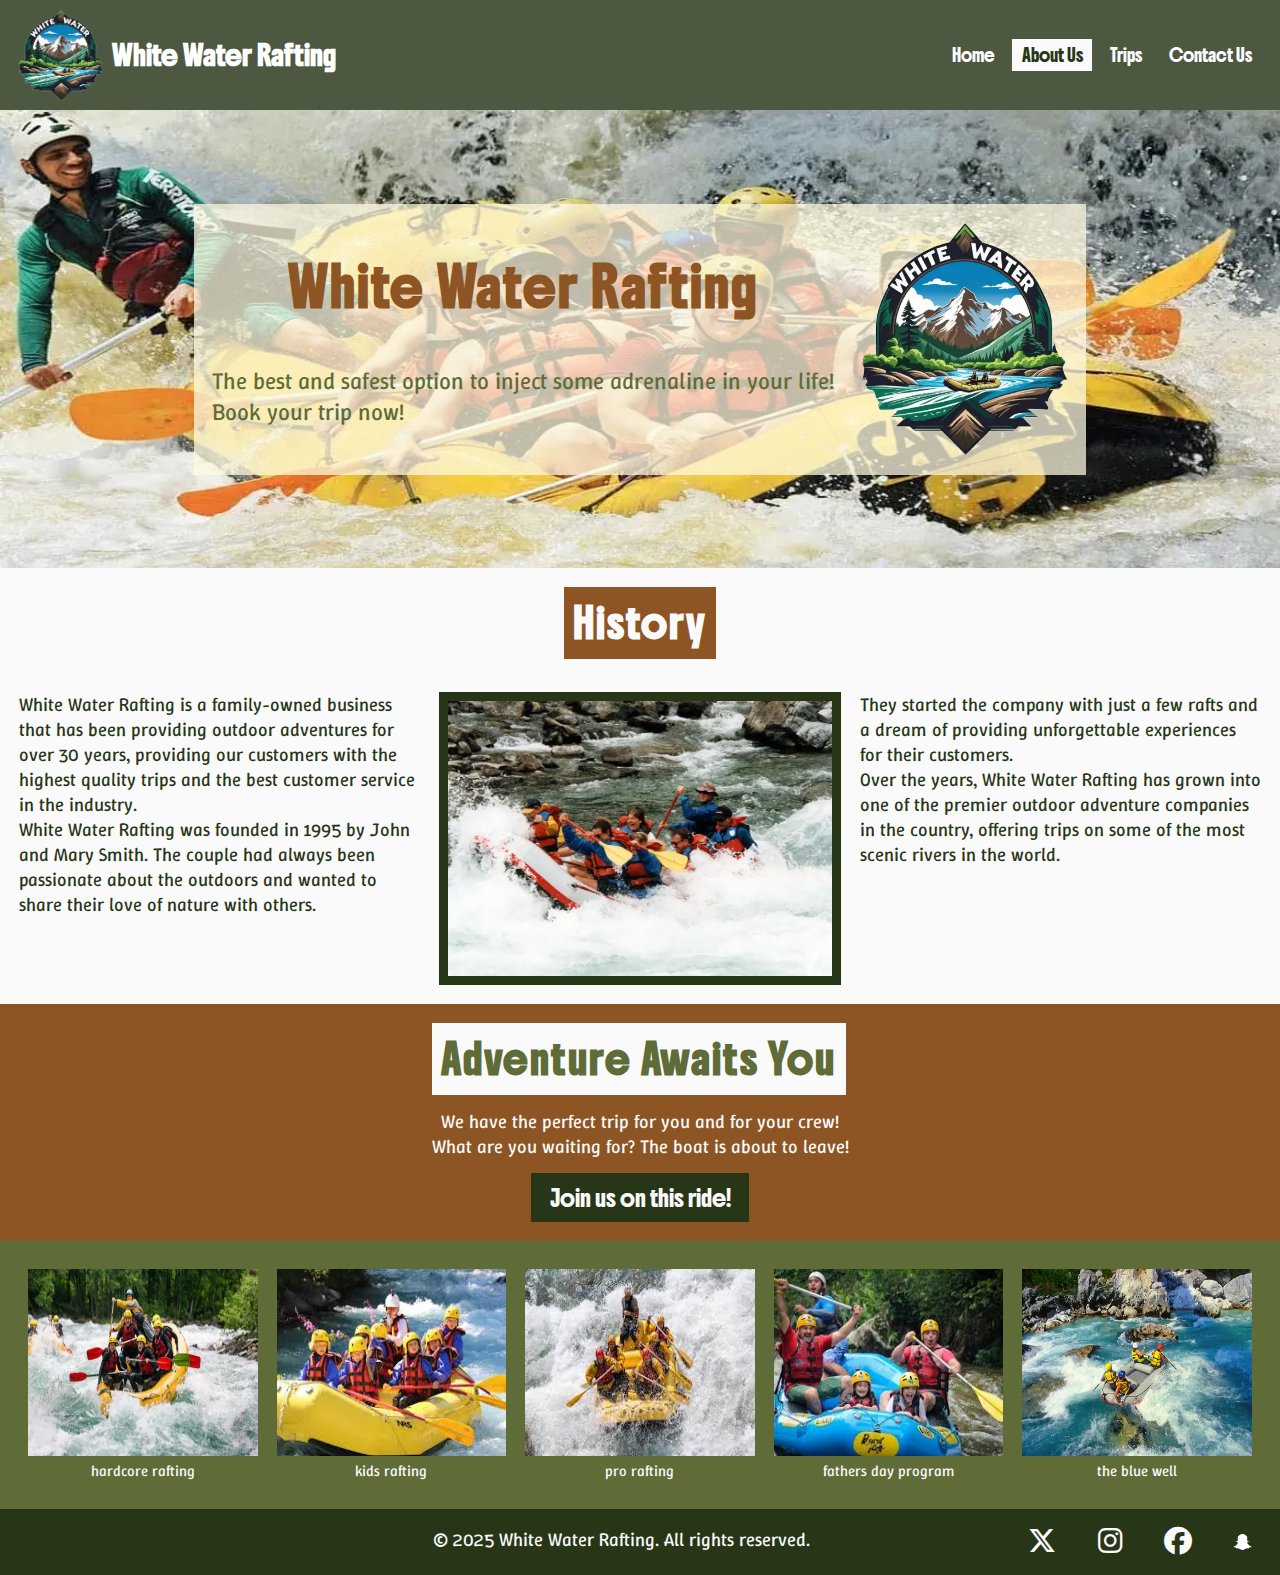
==== commit b7c71ad8: "uploading index and trips" ====
--- a/wwr/about.html
+++ b/wwr/about.html
@@ -13,14 +13,13 @@
     <link rel="preconnect" href="https://fonts.googleapis.com">
     <link rel="preconnect" href="https://fonts.gstatic.com" crossorigin>
     <link href="https://fonts.googleapis.com/css2?family=Boldonse&display=swap" rel="stylesheet">
-    <link
-        href="https://fonts.googleapis.com/css2?family=Boldonse&family=Winky+Sans:ital,wght@0,300..900;1,300..900&display=swap"
-        rel="stylesheet">
+    <link href="https://fonts.googleapis.com/css2?family=Boldonse&family=Winky+Sans:ital,wght@0,300..900;1,300..900&display=swap" rel="stylesheet">
 
-    <link rel="stylesheet" href="https://cdnjs.cloudflare.com/ajax/libs/font-awesome/6.7.2/css/all.min.css" />
+    <link rel="stylesheet" href="https://cdnjs.cloudflare.com/ajax/libs/font-awesome/6.7.2/css/all.min.css">
 
     <link rel="stylesheet" href="styles/rafting.css">
     <link rel="stylesheet" href="styles/about.css">
+    <link rel="stylesheet" href="styles/call-to-action.css">
 </head>
 
 <body>
@@ -69,11 +68,12 @@
         <section id="cta">
             <div id="text">
                 <h3>Adventure Awaits You</h3>
-                <p>We have the perfect trip for you and for your crew! <br>
+                <p>
+                    We have the perfect trip for you and for your crew! <br>
                     What are you waiting for? The boat is about to leave!
                 </p>
 
-                <button>Join us on this ride! </button>
+                <a href="./trips.html"> Join us on this ride!</a>
             </div>
 
             <div id="images">
--- a/wwr/styles/rafting.css
+++ b/wwr/styles/rafting.css
@@ -1,5 +1,5 @@
 :root {
-    --white-not-so: #fefae0;
+    --white-not-so: #fafafa;
     --white-not-so-opaque: #fefae0bd;
 
     --navy-green: #283618;
@@ -124,10 +124,6 @@
 
 #social-media li i {
     font-size: 3.0rem;
-    color: var(--secondary-green);
+    /* color: var(--secondary-green); */
     transition: .3s;
-}
-
-#social-media li i:hover {
-    color: var(--white-not-so);
 }--- a/wwr/styles/about.css
+++ b/wwr/styles/about.css
@@ -88,59 +88,3 @@
     font-size: 2rem;
 }
 
-section#cta #text {
-    padding: 2rem;
-    background-color: var(--brown);
-    text-align: center;
-    color: var(--white-not-so);
-}
-
-
-#cta h3 {
-    display: inline-block;
-    font-family: boldonse;
-    font-size: 3rem;
-    padding: 1rem;
-    text-align: center;
-    background-color: var(--white-not-so);
-    color: var(--secondary-green);
-}
-
-
-#cta button:hover{
-    color: var(--secondary-green);
-}
-
-#cta p {
-    margin: 1.5rem 0;
-    font-size: 2.5rem;
-    font-size: 2rem;
-}
-
-#cta button {
-    padding: 1rem 2rem;
-    border: none;
-    cursor: pointer;
-    background-color: var(--navy-green);
-    color: var(--white-not-so);
-    font-size: 3rem;
-    transition: .3s;
-}
-
-#cta div#images {
-    display: grid;
-    grid-template-columns: repeat(5, 1fr);
-    gap: 0 2rem;
-    padding: 3rem;
-    background-color: var(--secondary-green);
-}
-
-#cta div img {
-    height: 20rem;
-    width: 100%;
-}
-
-#cta div figcaption {
-    text-align: center;
-    color: var(--white-not-so);
-}
--- a/wwr/styles/call-to-action.css
+++ b/wwr/styles/call-to-action.css
@@ -0,0 +1,60 @@
+section#cta #text {
+    padding: 2rem;
+    background-color: var(--brown);
+    text-align: center;
+    color: var(--white-not-so);
+
+    display: grid;
+    justify-content: center;
+    gap: 1.5rem;
+}
+
+
+#cta h3 {
+    width: fit-content;
+    font-family: boldonse;
+    font-size: 3rem;
+    padding: 1rem;
+    background-color: var(--white-not-so);
+    color: var(--secondary-green);
+}
+
+#cta p {
+    font-size: 2rem;
+    width: fit-content;
+}
+
+#cta a {
+    background-color: var(--navy-green);
+    color: var(--white-not-so);
+    font-size: 1.7rem;
+    transition: .3s;
+
+    justify-self: center;
+    width: fit-content;
+    padding: 1rem 2rem;
+    border: none;
+    cursor: pointer;
+}
+
+#cta a:hover{
+    color: var(--secondary-green);
+}
+
+#cta div#images {
+    display: grid;
+    grid-template-columns: repeat(5, 1fr);
+    gap: 0 2rem;
+    padding: 3rem;
+    background-color: var(--secondary-green);
+}
+
+#cta div img {
+    height: 20rem;
+    width: 100%;
+}
+
+#cta div figcaption {
+    text-align: center;
+    color: var(--white-not-so);
+}